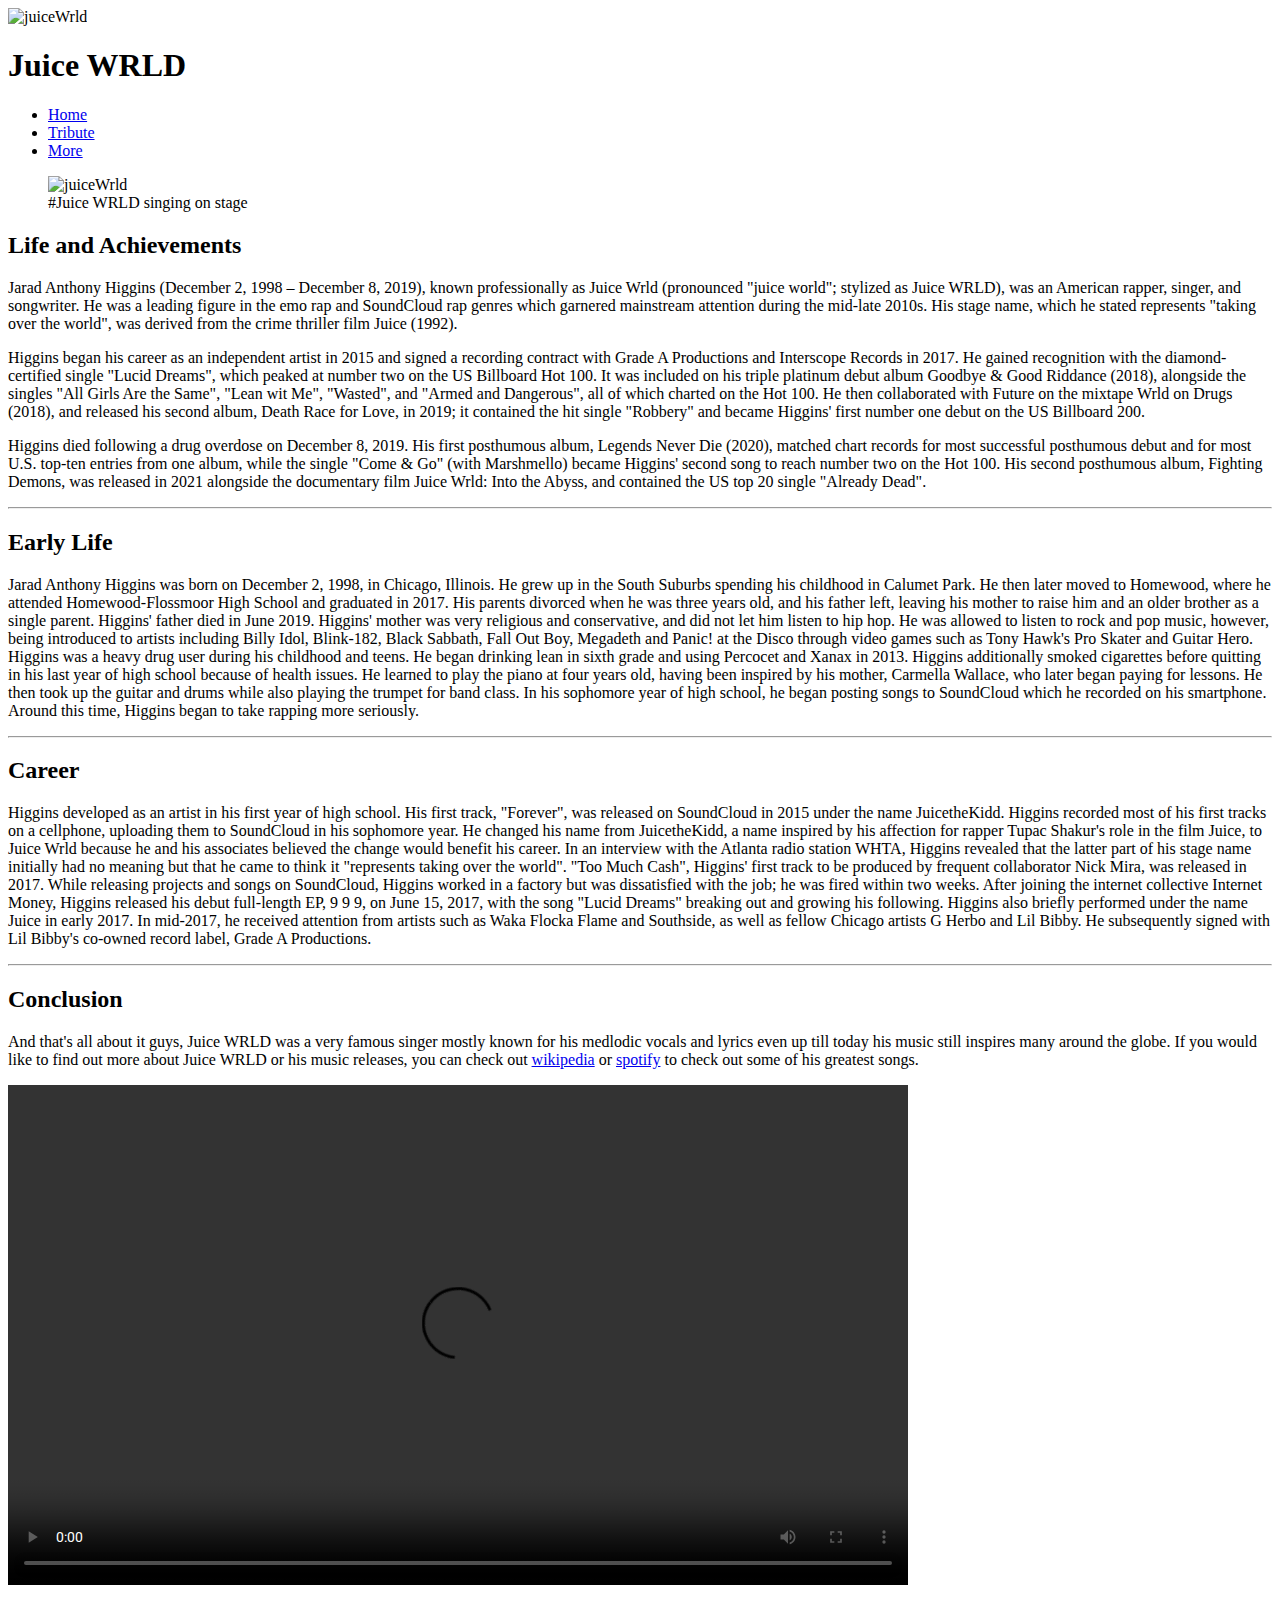
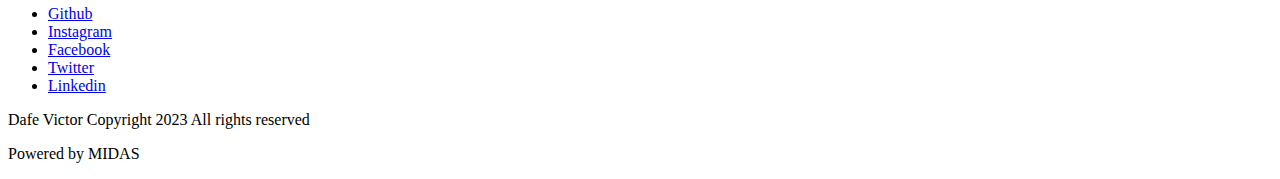
==== Responsive web design certification/Tribute Page  Juice-WRLD/index.html @ a8a2d825 "Html markup and structure for tribute page" ====
<!DOCTYPE html>
<html lang="en">
<head>
    <meta charset="UTF-8">
    <meta http-equiv="X-UA-Compatible" content="IE=edge">
    <meta name="viewport" content="width=device-width, initial-scale=1.0">
    <meta name="description" content="Juice WRLD Tribute Page" />
    <title>Juice WRLD</title>
    <link rel="icon" sizes="any" type="image/svg+xml" href="./Images/6b1d60f2-43b1-480f-9f65-b15b5dddefd3.jpeg">
    <link rel="stylesheet" href="styles.css">
    <link rel="stylesheet" href="https://fonts.googleapis.com/css?family=Roboto:400,700,800,900|Noto Sans:400,700,800,900">
    <script src="https://kit.fontawesome.com/3db6edbdb2.js" crossorigin="anonymous"></script>
</head>
<body>

<main id="main">

    <header>

      <img class="juice-img" src="./Images/Juice Wrld Phone Wallpapers - Wallpaper Cave.jpeg" alt="juiceWrld"/>  

      <h1 id="title">Juice <span class="juice-title">WRLD</span></h1>

      <nav>
        <ul>
            <li><a href="#img-div">Home</a></li>
            <li><a href="#tribute-con">Tribute</a></li>
            <li><a href="#more">More</a></li>
        </ul>
      </nav>

    </header>


    <figure id="img-div">

      <img id="image" src="./Images/4975dd02-6e6e-4937-861d-76e34010ea1b.jpeg"  alt="juiceWrld"/>

      <figcaption id="img-caption">
         #Juice WRLD singing on stage
      </figcaption>
    
    </figure>

    
    <div id="tribute-con">

      <h2 id="tribute-info"><i class="fa-solid fa-award"></i> Life and Achievements</h2>

      <p>
          Jarad Anthony Higgins (December 2, 1998 – December 8, 2019),
          known professionally as Juice Wrld (pronounced "juice world"; 
          stylized as Juice WRLD), was an American rapper, singer, and songwriter. 
          He was a leading figure in the emo rap and SoundCloud rap genres which 
          garnered mainstream attention during the mid-late 2010s. 
          His stage name, which he stated represents "taking over the world", 
          was derived from the crime thriller film Juice (1992).
      </p>


        
      <p>
         Higgins began his career as an independent artist in 2015 and
         signed a recording contract with Grade A Productions and Interscope
         Records in 2017. He gained recognition with the diamond-certified single
         "Lucid Dreams", which peaked at number two on the US Billboard Hot 100. 
         It was included on his triple platinum debut album Goodbye & Good Riddance 
         (2018), alongside the singles "All Girls Are the Same", "Lean wit Me", "Wasted", 
         and "Armed and Dangerous", all of which charted on the Hot 100. 
         He then collaborated with Future on the mixtape Wrld on Drugs (2018), and 
         released his second album, Death Race for Love, in 2019; it contained the hit single
         "Robbery" and became Higgins' first number one debut on the US Billboard 200.  
      </p>  


        
      <p>
         Higgins died following a drug overdose on December 8, 2019.
         His first posthumous album, Legends Never Die (2020), matched
         chart records for most successful posthumous debut and for most 
         U.S. top-ten entries from one album, while the single "Come & Go"
         (with Marshmello) became Higgins' second song to reach number two 
         on the Hot 100. His second posthumous album, Fighting Demons, was 
         released in 2021 alongside the documentary film Juice Wrld: Into the
         Abyss, and contained the US top 20 single "Already Dead".
      </p>  

      <hr>

        
      <div class="early-life">
          
          <h2> <i class="fa-solid fa-clock"></i>  Early Life</h2>

          <p>
             Jarad Anthony Higgins was born on December 2, 1998, in Chicago, Illinois.
             He grew up in the South Suburbs spending his childhood in Calumet Park. 
             He then later moved to Homewood, where he attended Homewood-Flossmoor High 
             School and graduated in 2017. His parents divorced when he was three years old, 
             and his father left, leaving his mother to raise him and an older brother as a 
             single parent. Higgins' father died in June 2019. Higgins' mother was very religious 
             and conservative, and did not let him listen to hip hop. He was allowed to listen
             to rock and pop music, however, being introduced to artists including Billy Idol, 
             Blink-182, Black Sabbath, Fall Out Boy, Megadeth and Panic! at the Disco through 
             video games such as Tony Hawk's Pro Skater and Guitar Hero. Higgins was a heavy
             drug user during his childhood and teens. He began drinking lean in sixth grade
             and using Percocet and Xanax in 2013. Higgins additionally smoked cigarettes before
             quitting in his last year of high school because of health issues. He learned to play 
             the piano at four years old, having been inspired by his mother, Carmella Wallace, 
             who later began paying for lessons. He then took up the guitar and drums while also
             playing the trumpet for band class. In his sophomore year of high school, he began 
             posting songs to SoundCloud which he recorded on his smartphone. Around this time, 
             Higgins began to take rapping more seriously.   
          </p>
          
      </div>
  
       <hr>
        
        
        <div class="career">

            <h2> <i class="fa-solid fa-suitcase"></i> Career</h2>

            <p>
               Higgins developed as an artist in his first year of high school. 
               His first track, "Forever", was released on SoundCloud in 2015 
               under the name JuicetheKidd. Higgins recorded most of his first tracks 
               on a cellphone, uploading them to SoundCloud in his sophomore year. 
               He changed his name from JuicetheKidd, a name inspired by his affection
               for rapper Tupac Shakur's role in the film Juice, to Juice Wrld because 
               he and his associates believed the change would benefit his career. 
               In an interview with the Atlanta radio station WHTA, Higgins revealed that
               the latter part of his stage name initially had no meaning but that he came
               to think it "represents taking over the world". "Too Much Cash", Higgins' 
               first track to be produced by frequent collaborator Nick Mira, was released 
               in 2017. While releasing projects and songs on SoundCloud, Higgins worked 
               in a factory but was dissatisfied with the job; he was fired within two weeks.
               After joining the internet collective Internet Money, Higgins released his debut
               full-length EP, 9 9 9, on June 15, 2017, with the song "Lucid Dreams" breaking out
               and growing his following. Higgins also briefly performed under the name Juice in early 2017. 
               In mid-2017, he received attention from artists such as Waka Flocka Flame and Southside, as well
               as fellow Chicago artists G Herbo and Lil Bibby. He subsequently signed with Lil Bibby's co-owned
              record label, Grade A Productions.  
            </p>
            
        </div>

        <hr>


        <div class="closing">

            <h2 id="more"> <i class="fa-solid fa-flag-checkered"></i> Conclusion</h2>
            
            <p>
               And that's all about it guys, Juice WRLD was a very
               famous singer mostly known for his medlodic vocals and
               lyrics even up till today his music still inspires many
               around the globe. If you would like to find out more about
               Juice WRLD or his music releases, you can check out
               <a target="_blank" rel="noopener" id="tribute-link" href="https://en.wikipedia.org/wiki/Juice_Wrld">wikipedia</a>
               or <a target="_blank" rel="noopener" href="https://open.spotify.com/artist/4MCBfE4596Uoi2O4DtmEMz">spotify</a> 
               to check out some of his greatest songs.
            </p>

            <video width="900" height="500" playsinline controls >
              <source src=https://github.com/Dafe-Victor/FreeCodeCamp-Responsive-Web-Design-Cert/raw/main/Tribute%20Page%20%20Juice-WRLD/Video/%5BWaploaded%5D_juice-wrld-robbery-official-music-video.mp4" type="video/mp4">
            </video>

        </div>

    </div>

    
    <footer>

        <ul>
            <li><a href="https://github.com/Dafe-Victor"> <i class="fa-brands fa-github"></i> Github</a></li>
            <li><a href="https://www.instagram.com/iamda_fe/"> <i class="fa-brands fa-instagram"></i> Instagram</a></li>
            <li><a href="https://web.facebook.com/Midas5k"> <i class="fa-brands fa-facebook"></i> Facebook</a></li>
            <li><a href="https://twitter.com/DafeVictor55"> <i class="fa-brands fa-twitter"></i> Twitter</a></li>
            <li><a href="https://www.linkedin.com/in/dafevictor/"> <i class="fa-brands fa-linkedin-in"></i> Linkedin</a></li>
        </ul>

                    
        <p>Dafe Victor <i class="fa-regular fa-copyright"></i> Copyright 2023 All rights reserved</p>  
            
         <p class="indent">Powered by <span class="bold">MIDAS</span></p>
        
    </footer>
    
</main>
</body>
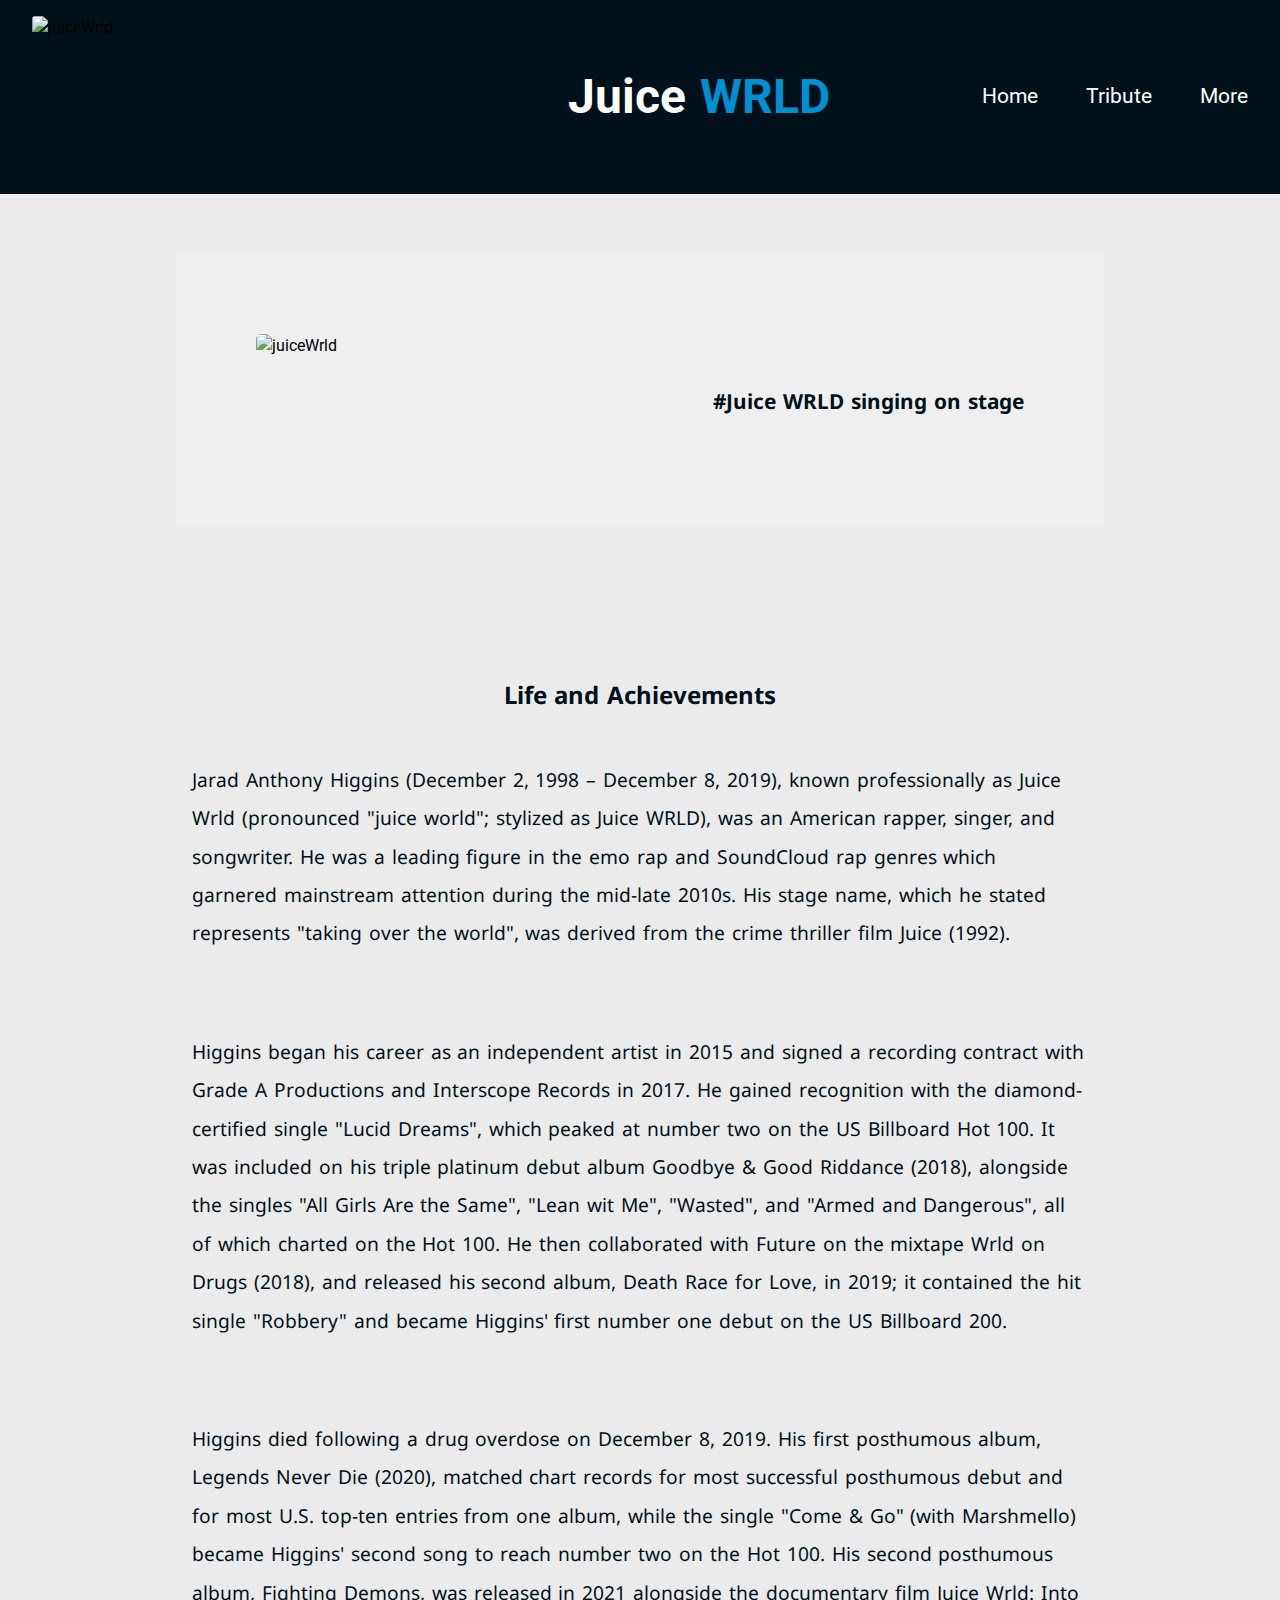
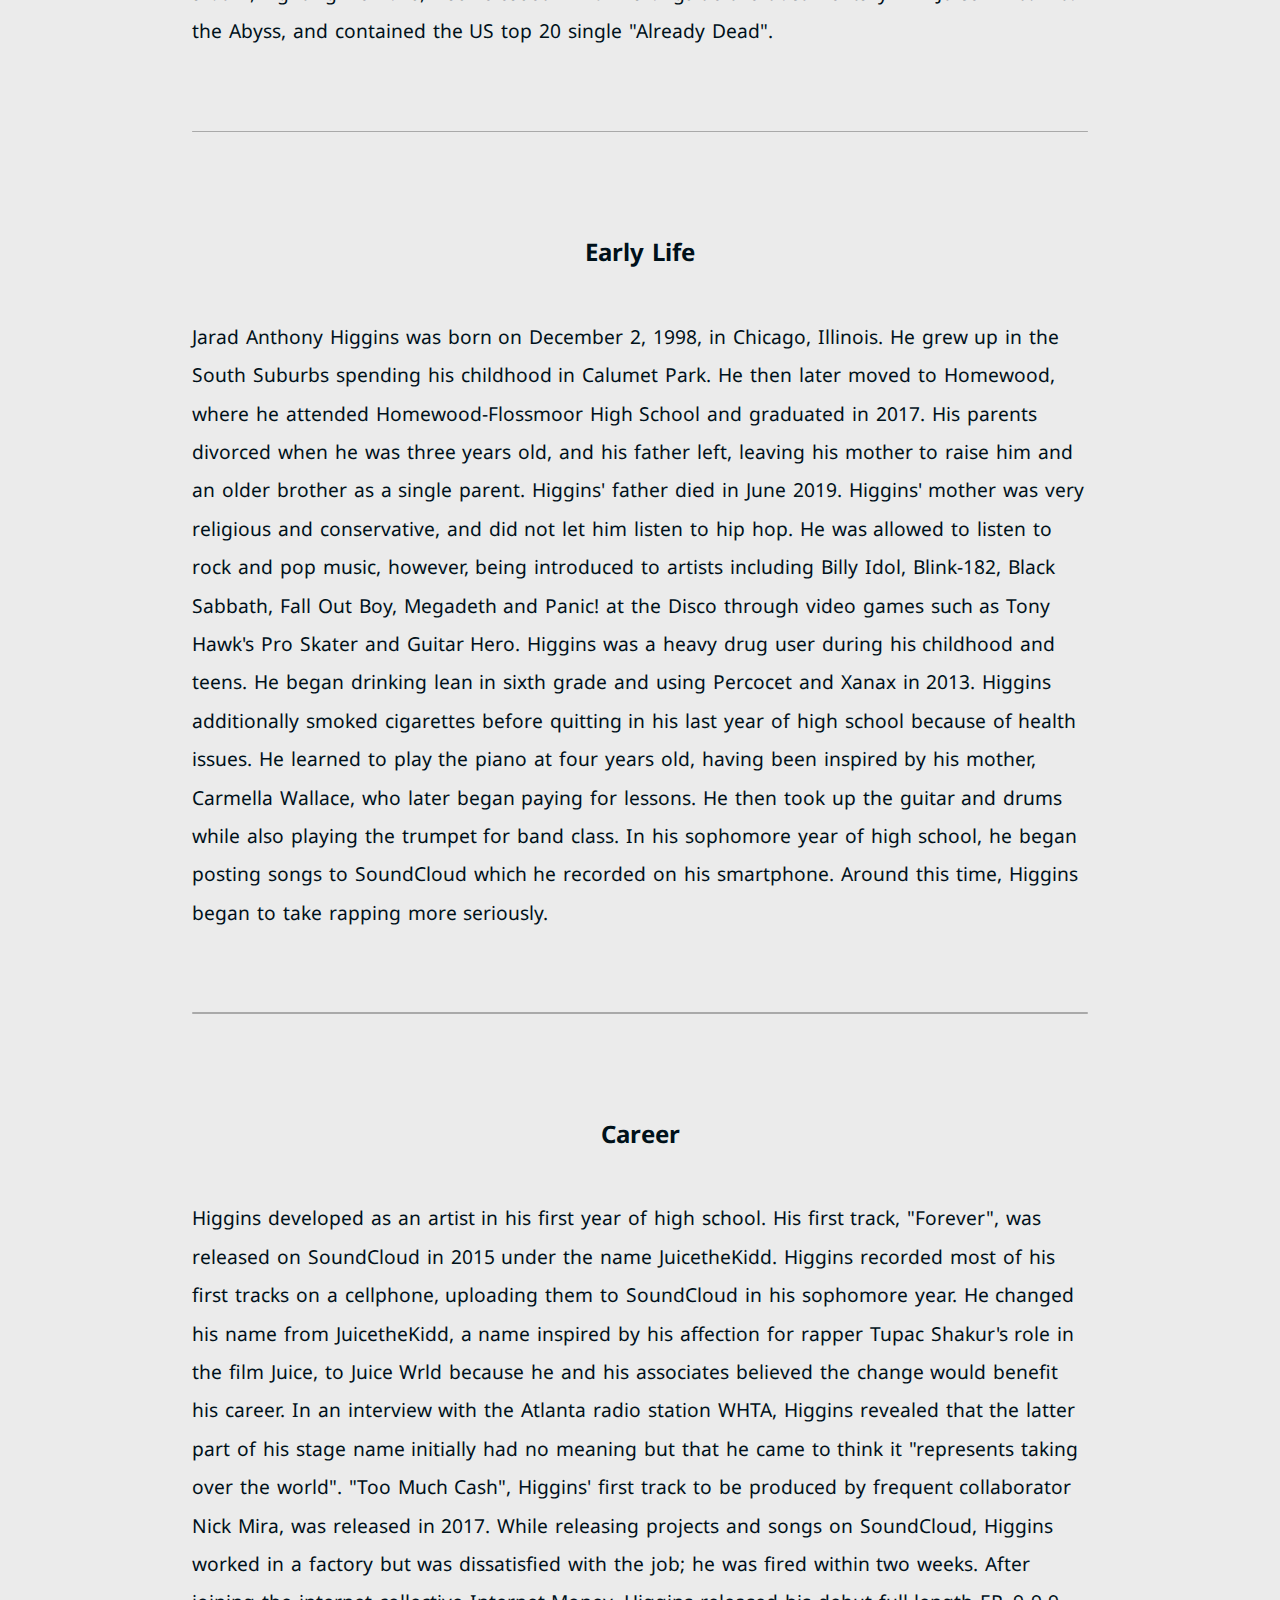
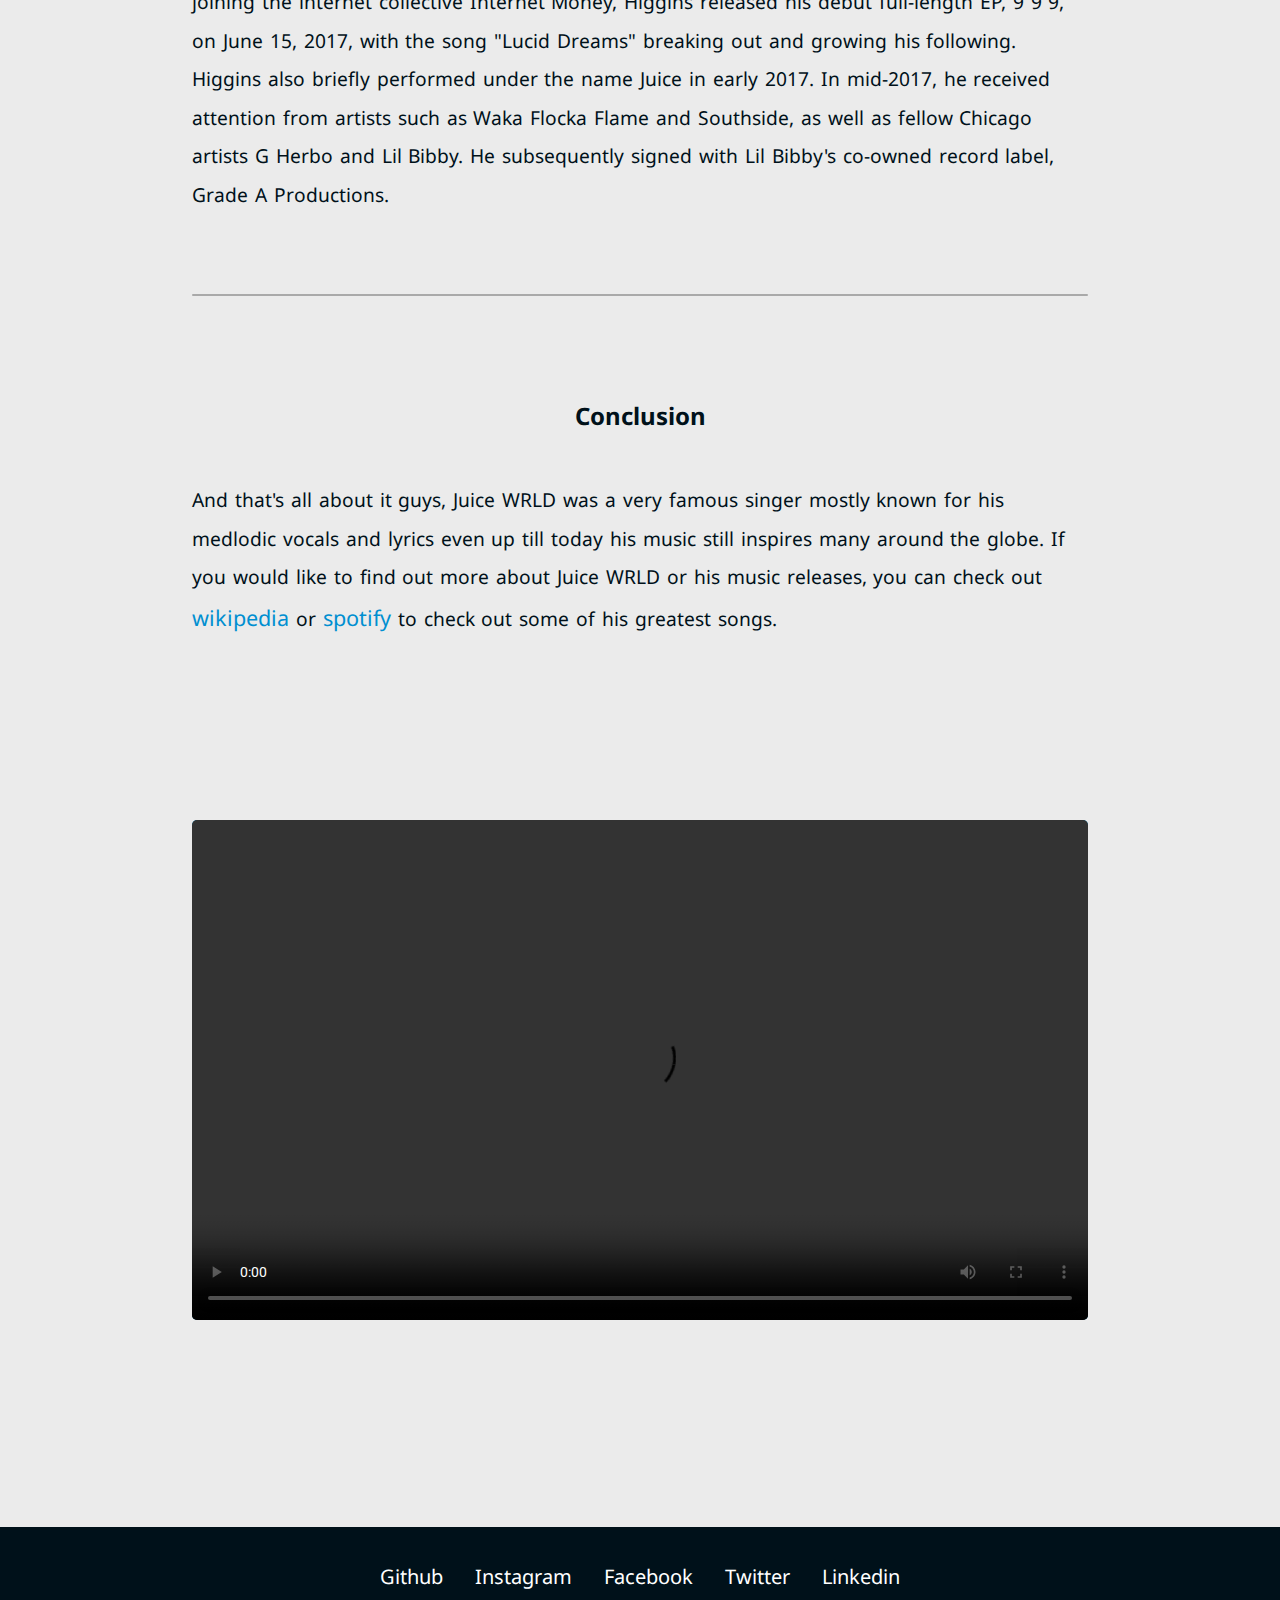
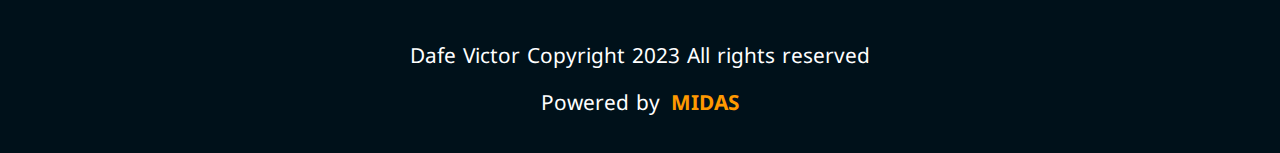
==== commit 09fe5aa4: "Re-linked images for tribute page" ====
--- a/Responsive web design certification/Tribute Page  Juice-WRLD/index.html
+++ b/Responsive web design certification/Tribute Page  Juice-WRLD/index.html
@@ -17,7 +17,7 @@
 
     <header>
 
-      <img class="juice-img" src="./Images/Juice Wrld Phone Wallpapers - Wallpaper Cave.jpeg" alt="juiceWrld"/>  
+      <img class="juice-img" src="https://github.com/Dafe-Victor/FreeCodeCamp-web-development-certifications/blob/main/Responsive%20web%20design%20certification/Tribute%20Page%20%20Juice-WRLD/Images/Juice%20Wrld%20Phone%20Wallpapers%20-%20Wallpaper%20Cave.jpeg?raw=true" alt="juiceWrld"/>  
 
       <h1 id="title">Juice <span class="juice-title">WRLD</span></h1>
 
@@ -34,7 +34,7 @@
 
     <figure id="img-div">
 
-      <img id="image" src="./Images/4975dd02-6e6e-4937-861d-76e34010ea1b.jpeg"  alt="juiceWrld"/>
+      <img id="image" src="https://github.com/Dafe-Victor/FreeCodeCamp-web-development-certifications/blob/main/Responsive%20web%20design%20certification/Tribute%20Page%20%20Juice-WRLD/Images/4975dd02-6e6e-4937-861d-76e34010ea1b.jpeg?raw=true"  alt="juiceWrld"/>
 
       <figcaption id="img-caption">
          #Juice WRLD singing on stage
--- a/Responsive web design certification/Tribute Page  Juice-WRLD/styles.css
+++ b/Responsive web design certification/Tribute Page  Juice-WRLD/styles.css
@@ -0,0 +1,227 @@
+:root {
+--prime-gray:#EBEBEB;
+--prime-dark-blue:#00111A; 
+--calm-white:#fff;    
+--sweet-blue:#008FD1;  
+--transparent-white:rgba(255, 255, 255, 0.2);    
+--trophy-orange:#FF9900;    
+}
+
+* {
+    margin: 0;
+    padding:0; 
+}
+
+body {
+    background-color:var(--prime-gray);
+    font-family: Roboto;
+    word-spacing: 0.5mm;
+    height:200vh;
+    line-height: 1.5;
+}
+ 
+img {
+    object-fit:cover;
+}
+
+hr {
+    border-radius:4px;
+    height:0.1em; 
+    background-color:darkgray;
+    border:0; 
+}  
+
+header {
+    display:flex;
+    justify-content:space-between; 
+    background-color:var(--prime-dark-blue);
+    align-items:center;
+    padding-inline:2rem;
+    padding-block:1rem;
+}
+
+#title {
+    font-size:3rem; 
+    font-weight:bolder; 
+    color:var(--calm-white);
+}
+
+.juice-img {
+    width:30vw;
+    height:18vh;  
+    border-radius:3px;
+}
+
+.juice-title {
+    color:var(--sweet-blue);
+}
+
+nav ul {
+    display:flex;
+    gap:3rem;
+    list-style:none;
+}
+
+nav a {
+    font-size:1.3rem;
+    text-decoration:none;
+    color:var(--calm-white);
+}
+
+nav a:hover {
+    display:block;
+    transition:0.5s;
+    transform:translateX(5px);
+    color:var(--sweet-blue);
+}
+
+#img-div { 
+    background-color:var(--transparent-white);
+    width:60vw;
+    margin:auto;
+    padding:5rem;
+    margin-top:60px;
+    border-radius:0.3rem;
+}
+
+#image {
+    max-width:100%;
+    min-width:30vw;
+    display:block;
+    margin:0 auto;   
+    border-radius:5px;
+}
+
+#img-caption {
+    font-size:1.3rem;
+    font-family:Noto sans;
+    font-weight:bolder;
+    text-align:right;
+    margin:28px 0;
+    color:var(--prime-dark-blue);
+}
+
+#tribute-con {
+    width:70%;
+    margin: 150px auto 0;
+} 
+ 
+#tribute-con i {
+    color:var(--prime-dark-blue);
+    vertical-align:middle; 
+    font-size:1.9rem;
+}    
+
+#tribute-con h2 {
+    font-family:Noto Sans; 
+    text-align:center;
+    margin-bottom:2.5rem; 
+    color:var(--prime-dark-blue); 
+} 
+
+#tribute-con p {
+    font-size:1.2rem;
+    font-family:Noto Sans;
+    line-height:2;
+    color:var(--prime-dark-blue);
+    margin-bottom:5rem;
+}
+
+.early-life, .career, .closing {
+    margin-top:100px; 
+}       
+
+.closing a {
+    color:var(--sweet-blue);
+    font-size:1.35rem;
+    text-decoration:none;
+}
+
+video {
+    background-color: var(--sweet-blue);
+    border-radius: 5px;
+    margin-top: 100px;
+    width:100%;
+}
+
+footer {
+    background-color:var(--prime-dark-blue);
+    display:flex;
+    flex-direction:column;
+    justify-content:center;
+    align-items:center;   
+    color:var(--calm-white);
+    height:35%;
+    padding:35px;
+    margin-top:200px;
+}
+
+footer ul {
+    display:flex;
+    gap:2rem; 
+    justify-content:center;
+    align-items:center;
+    list-style:none;
+    margin-bottom:3rem;
+}
+
+footer ul li a {
+    color:var(--calm-white);
+    text-decoration:none;
+    font-size:1.25rem;
+    font-family:Noto Sans;
+}
+
+footer a:hover {
+    display:block;
+    color:var(--sweet-blue);
+    transition:0.5s;
+}
+
+footer p {
+    font-family:Noto Sans;
+    font-size:1.3rem;
+}
+
+.indent {
+    margin-top:1rem;
+} 
+
+.bold {
+    color:var(--trophy-orange);
+    font-weight:bolder;
+    margin-left:0.3rem;
+}
+
+@media(prefers-reduced-motion: no-preference){
+    
+    * {
+      scroll-behavior: smooth;
+    }
+}
+
+@media only screen and (max-width:1200px) and (min-width:740px){
+    
+   header {
+     flex-direction:column;
+     gap:2rem;
+   }
+
+   nav ul {
+     margin: 0 0 1rem;
+   } 
+}
+
+
+@media only screen and (max-width:740px){
+
+    header {
+     flex-direction:column;
+     gap:2rem;
+   } 
+    
+    footer ul{
+      flex-direction:column;
+    }
+}
+
